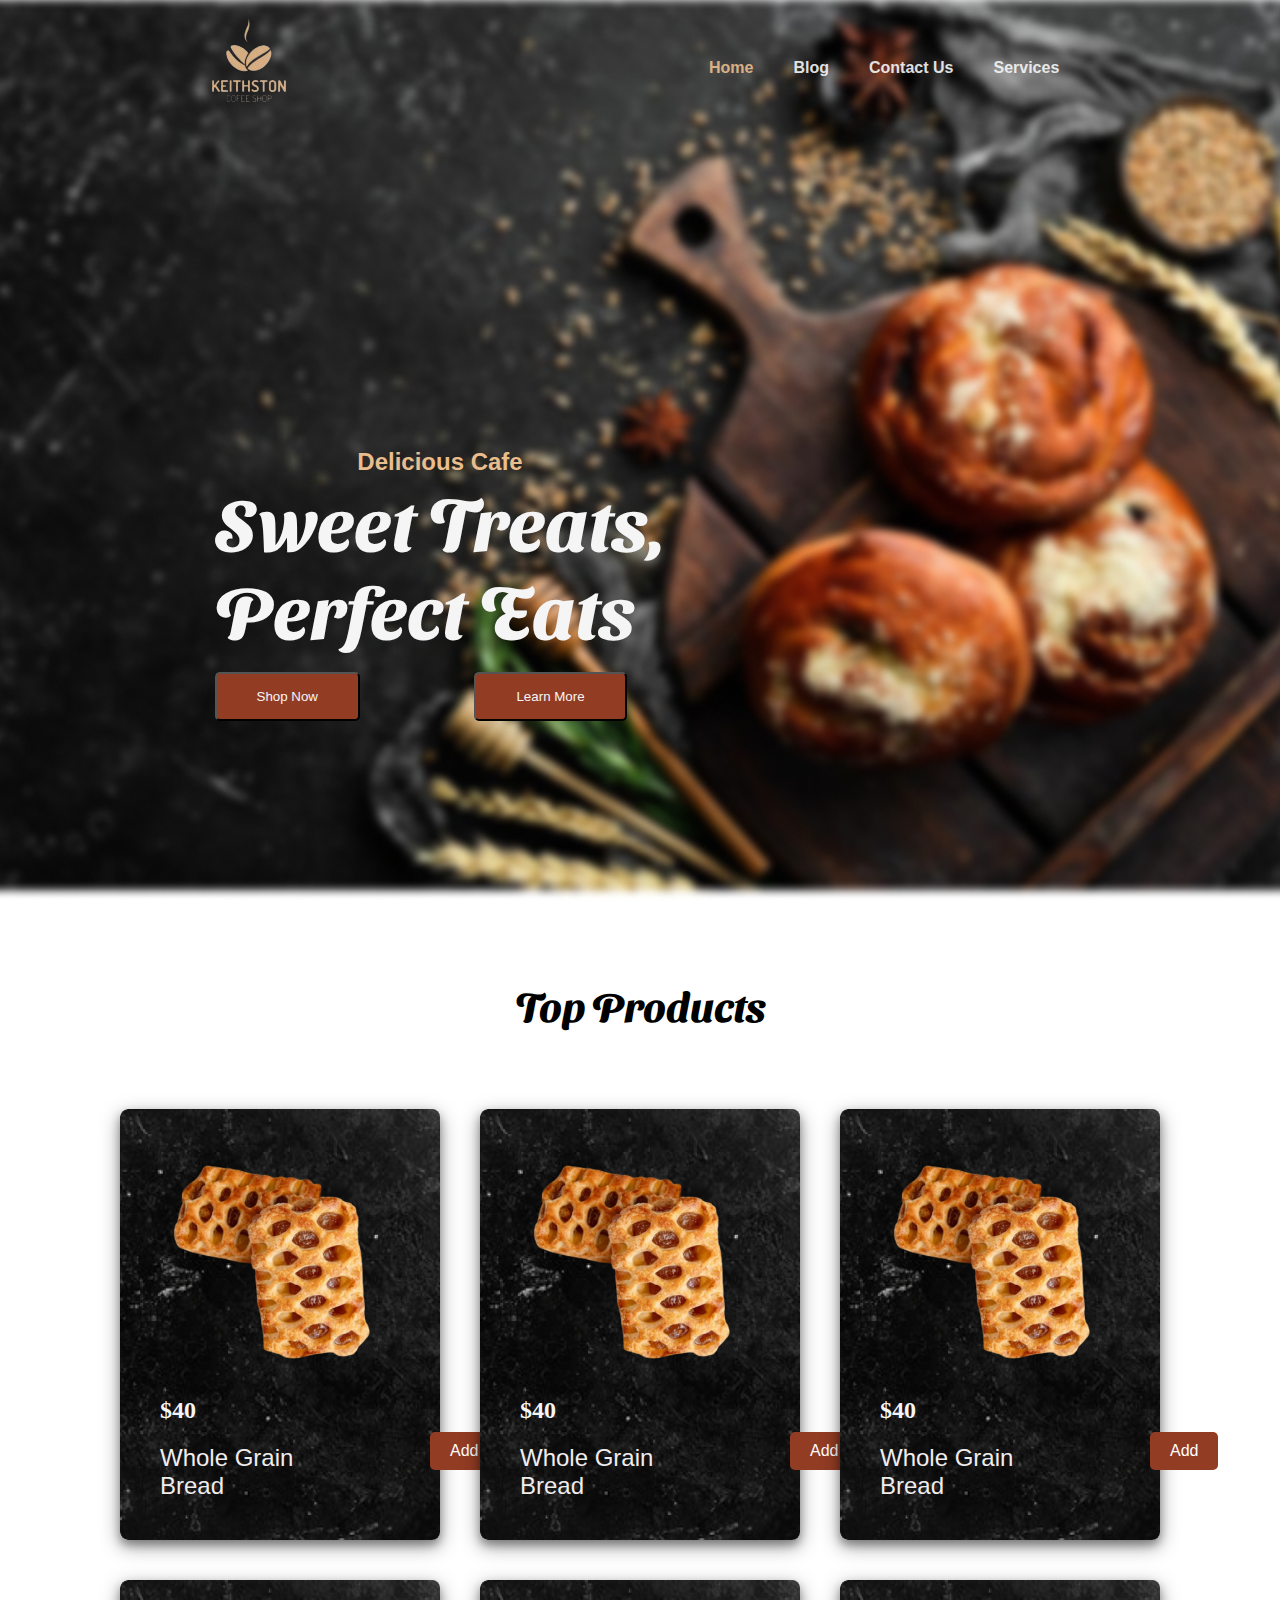
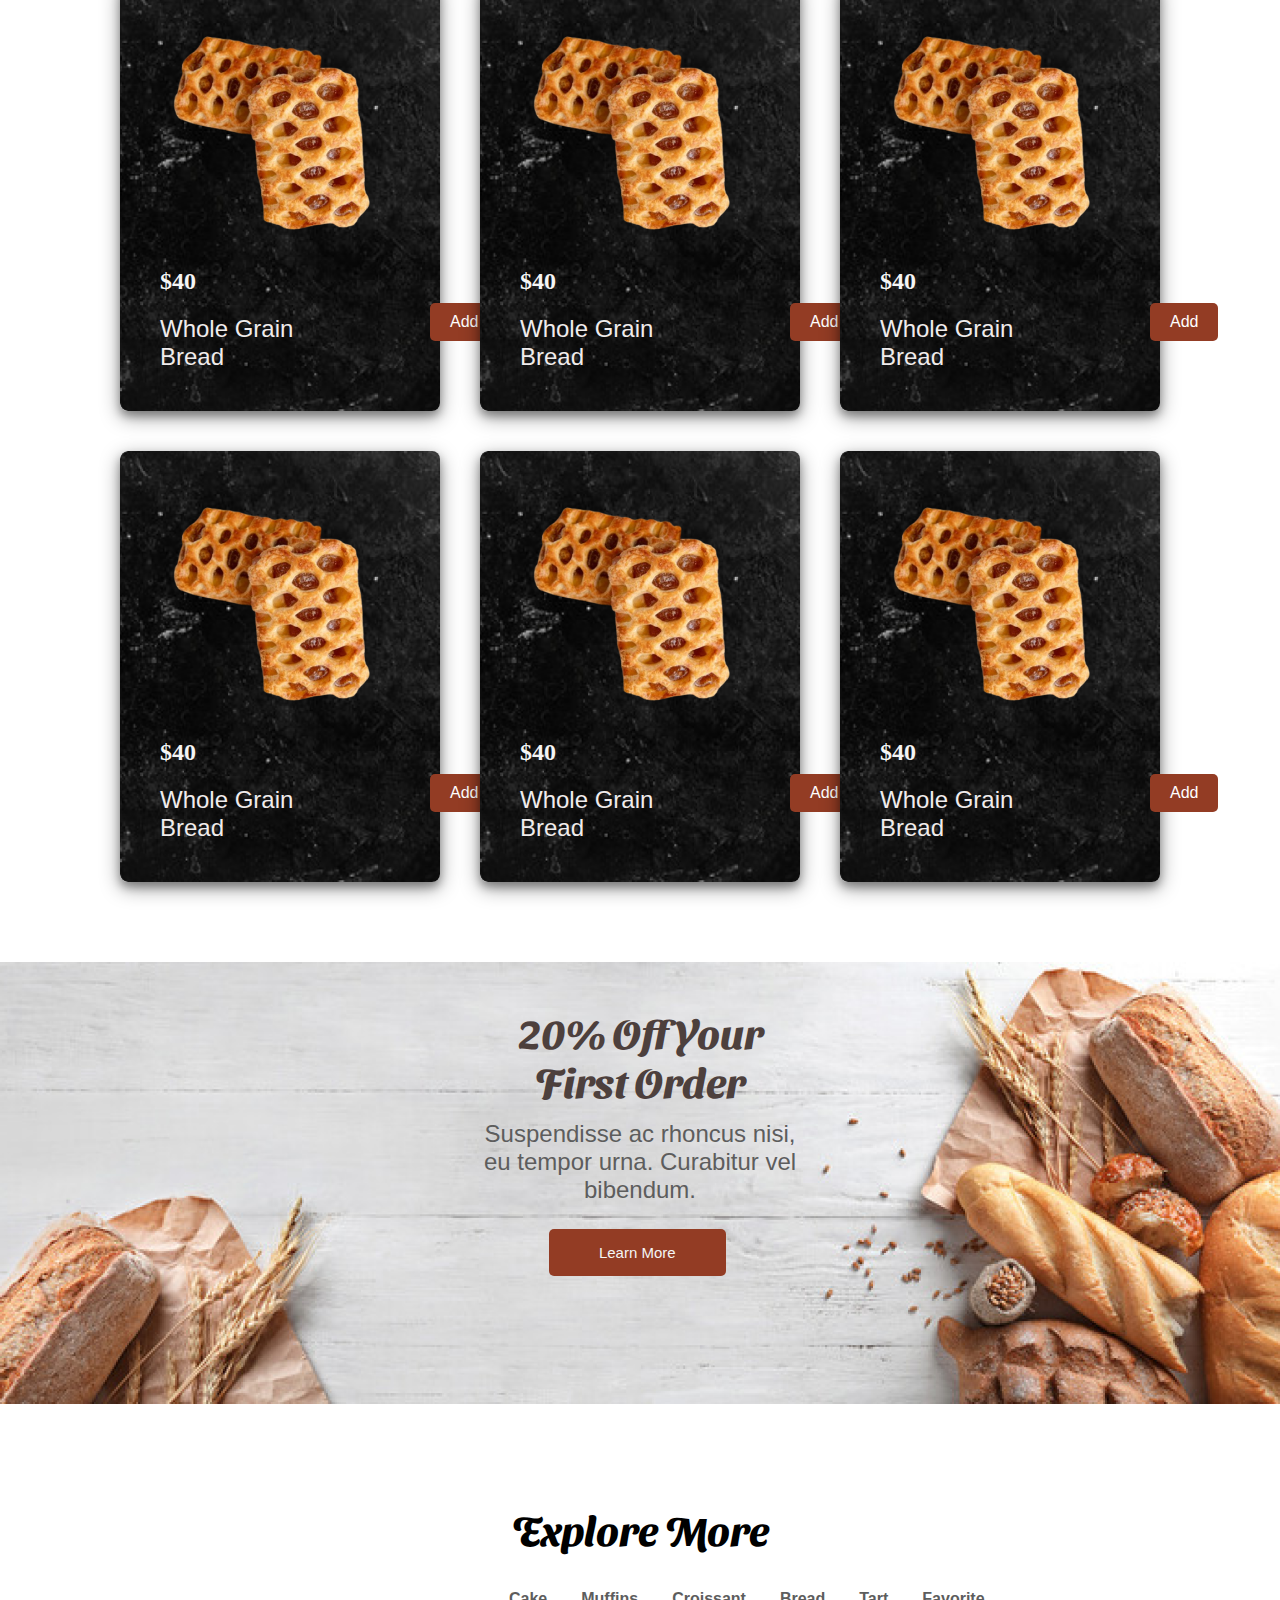
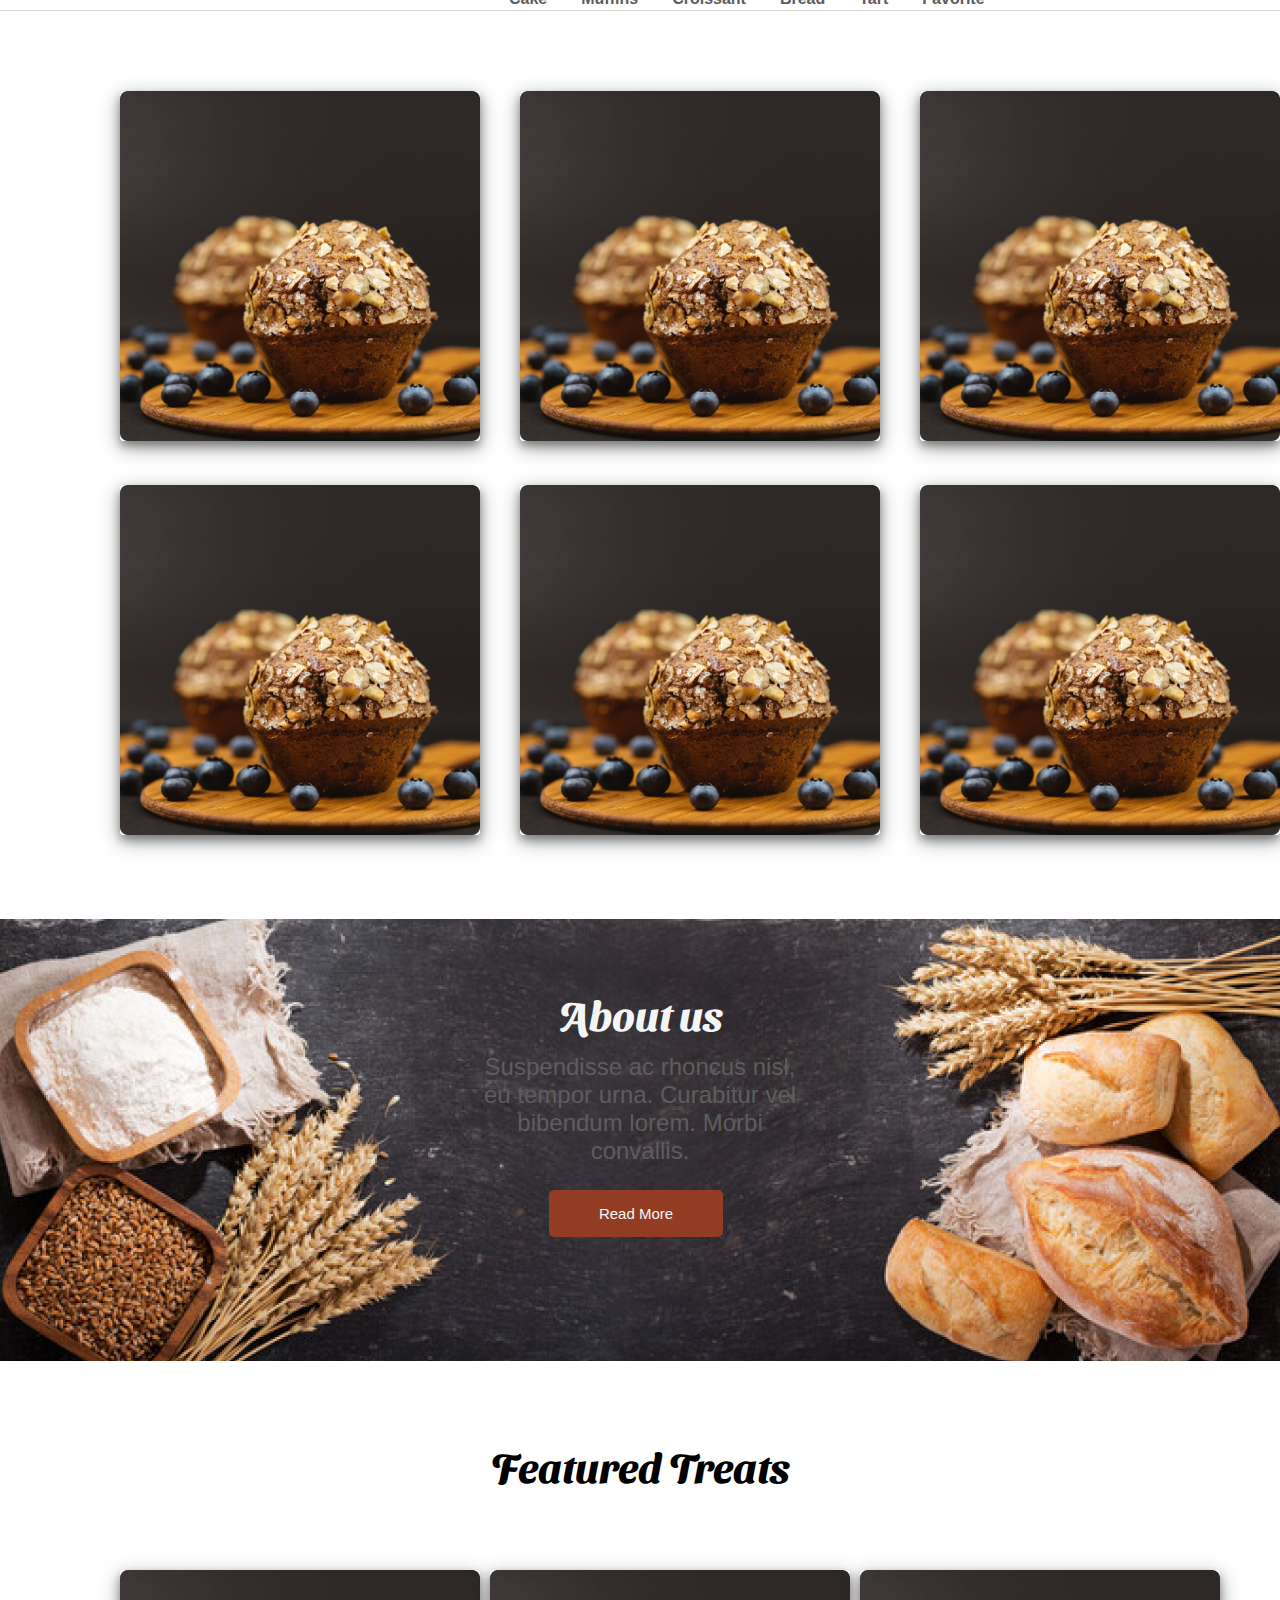
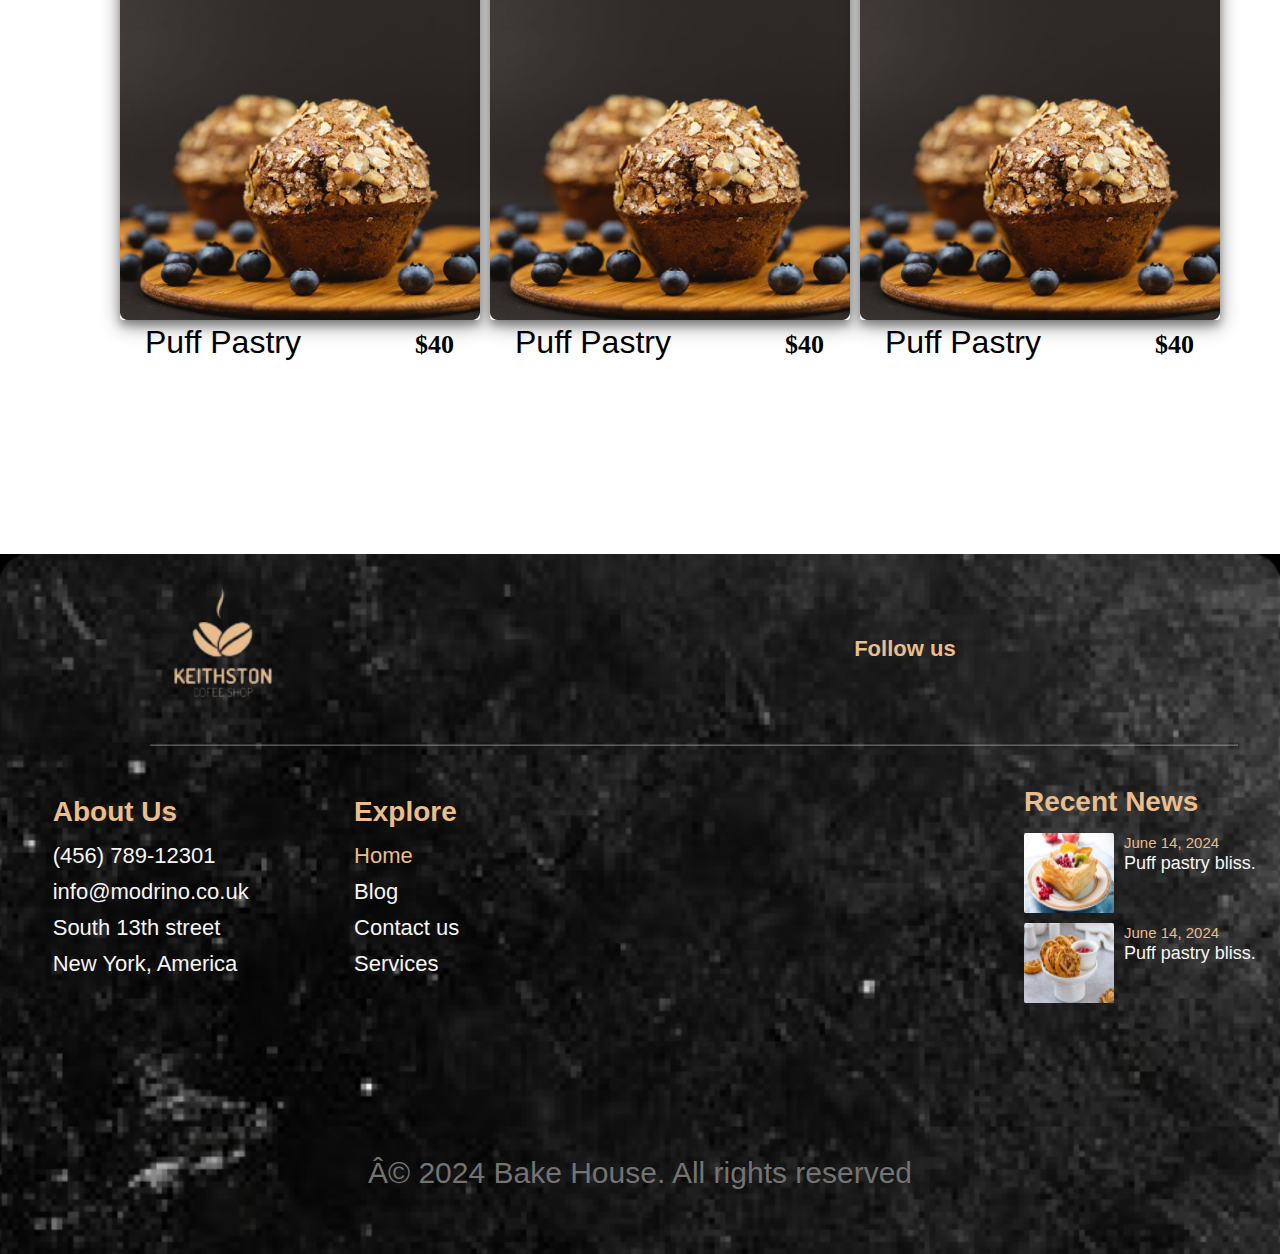
==== index.html @ 471603eb "first commit in my Projet" ====
<!DOCTYPE html>
<html lang="en">

<head>
    <meta charset="UTF-8">
    <meta http-equiv="refresh" content="3">
    <link rel="stylesheet" href="./css/style.css">
    <link rel="stylesheet" href="https://cdnjs.cloudflare.com/ajax/libs/font-awesome/6.5.1/css/all.min.css"
        integrity="sha512-DTOQO9RWCH3ppGqcWaEA1BIZOC6xxalwEsw9c2QQeAIftl+Vegovlnee1c9QX4TctnWMn13TZye+giMm8e2LwA=="
        crossorigin="anonymous" referrerpolicy="no-referrer" />
    <meta name="viewport" content="width=device-width, initial-scale=1.0">
    <link rel="icon" href="./img/logo.png" type="image/png">
    <title> - KEITHSTON COFEE SHOP</title>
</head>

<body>
    <!--Header-->
    <div class="backgroundsuper">
        <header>
            <div class="nav">
                <a href=""><img src="./img/logo.png" alt="Logo" class="logo"></a>
                <nav>              
                        <ul class="navbar">
                            <li><a href="index.html" class="active">Home</a></li>
                            <li><a href="./pages/blog.html">Blog</a></li>
                            <li><a href="./pages/contact.html">Contact Us</a></li>
                            <li><a href="./pages/services.html">Services</a></li>
                        </ul>           
                </nav>
            </div>
    
        </header>
        <!--content-->
        <section class="hero1">
            <div class="hero2">  <div class="hero-content">
               <h4 class="txt1">Delicious Cafe</h4>
            <h1 class="txt2">Sweet Treats,<br>
                Perfect Eats</h1> 
            </div>
            <div class="btn">
               <a href="index.html/#shoping"><button class="bt1" >Shop Now</button></a>
                <button class="bt2">Learn More</button>
            </div>
         </div>
          
        </section>

    </div>
    <!--- shooping-->

    <section  id="shoping" class="shop">
        <h2 class="section-titre">Top Products</h2>
        <div class="product">
            <div class="product-card">
                <img src="img/produit1.png" alt="Whole Grain Bread">
                <h3>$40</h3>
    
                <div class="product-details">
                 <p>Whole Grain <br> Bread</p>
                 <button>Add</button>
                </div>
            </div>
            <div class="product-card">
                <img src="../img/produit1.png" alt="Whole Grain Bread">
                <h3>$40</h3>
    
                <div class="product-details">
                 <p>Whole Grain <br> Bread</p>
                 <button>Add</button>
                </div>
            </div>
             <div class="product-card">
                <img src="img/produit1.png" alt="Whole Grain Bread">
                <h3>$40</h3>
    
                <div class="product-details">
                 <p>Whole Grain <br> Bread</p>
                 <button>Add</button>
                </div>
            </div>
            <div class="product-card">
                <img src="img/produit1.png" alt="Whole Grain Bread">
                <h3>$40</h3>
    
                <div class="product-details">
                 <p>Whole Grain <br> Bread</p>
                 <button>Add</button>
                </div>
            </div>
            <div class="product-card">
                <img src="img/produit1.png" alt="Whole Grain Bread">
                <h3>$40</h3>
    
                <div class="product-details">
                 <p>Whole Grain <br> Bread</p>
                 <button>Add</button>
                </div>
            </div>
            <div class="product-card">
                <img src="img/produit1.png" alt="Whole Grain Bread">
                <h3>$40</h3>
    
                <div class="product-details">
                 <p>Whole Grain <br> Bread</p>
                 <button>Add</button>
                </div>
            </div>
            <div class="product-card">
                <img src="img/produit1.png" alt="Whole Grain Bread">
                <h3>$40</h3>
    
                <div class="product-details">
                 <p>Whole Grain <br> Bread</p>
                 <button>Add</button>
                </div>
            </div>
            <div class="product-card">
                <img src="img/produit1.png" alt="Whole Grain Bread">
                <h3>$40</h3>
    
                <div class="product-details">
                 <p>Whole Grain <br> Bread</p>
                 <button>Add</button>
                </div>
            </div>
            <div class="product-card">
                <img src="img/produit1.png" alt="Whole Grain Bread">
                <h3>$40</h3>
    
                <div class="product-details">
                 <p>Whole Grain <br> Bread</p>
                 <button>Add</button>
                </div>
            </div>
        </div>
        <div class="order-section">
            <div class="content-stion">
                <h2>20% Off Your <br>First Order</h2>
                <p>Suspendisse ac rhoncus nisi,<br> eu tempor urna. Curabitur vel <br>bibendum.</p>
                <button>Learn More</button>
            </div>
        </div>
    </section>
    <!--Gallery-->
    <section class="container">
        <h2 class="section-titre">Explore More</h2>
        <div class="navbar2">
            <ul class="nav2">
                <li><a href="">Cake</a></li>
                <li><a href="">Muffins</a></li>
                <li><a href="">Croissant</a></li>
                <li><a href="">Bread</a></li>
                <li><a href="">Tart</a></li>
                <li><a href="">Favorite</a></li>
            </ul>
        </div>
        <div class="gallery">
            <div class="img-gallry">
            <img src="img/cake.png" alt="Whole Grain Bread">
                
            </div>
            <div class="img-gallry">
                <img src="img/cake.png" alt="Whole Grain Bread">
                    
                </div>
                <div class="img-gallry">
                    <img src="img/cake.png" alt="Whole Grain Bread">
                        
                    </div>
                    <div class="img-gallry">
                        <img src="img/cake.png" alt="Whole Grain Bread">
                            
                        </div>
                        <div class="img-gallry">
                            <img src="img/cake.png" alt="Whole Grain Bread">
                                
                            </div>
                            <div class="img-gallry">
                                <img src="img/cake.png" alt="Whole Grain Bread">
                                    
                                </div>
        </div>
        <div class="About">
            <div class="content2">
                <h2>About us</h2>
                <p>Suspendisse ac rhoncus nisl,<br> eu tempor urna. Curabitur vel <br> bibendum lorem. Morbi <br> convallis.</p>
                <button>Read More</button>
            </div>
        </div>
        <div class="Featured">
            <h2>Featured Treats</h2>
            <div class="featur-grid">
                <div class="grid-img">
                    <img src="./img/cake.png" alt="">
                    <div class="space">
                        <p>Puff Pastry </p>
                        <h3>$40</h3>
                    </div>
                </div>
                <div class="grid-img">
                    <img src="./img/cake.png" alt="">
                    <div class="space">
                        <p>Puff Pastry </p>
                        <h3>$40</h3>
                    </div>
                </div>
                <div class="grid-img">
                    <img src="./img/cake.png" alt="">
                    <div class="space">
                        <p>Puff Pastry </p>
                        <h3>$40</h3>
                    </div>
                </div>
            </div>
            
        </div>
    </section>
    <!---footer--->
    <footer class="footer">
        <div class="footer-container">
            <div class="footer-top">
              <img src="./img/logo.png" alt="Logo" class="logo">
              <div class="footer-right">
                <span class="follow-text">Follow us</span>
                <div class="social-icons">
                    <a href="www.facebook.com"><i class="fab fa-facebook"></i></a>
                    <a href="www.pinterest.com"><i class="fab fa-pinterest"></i></a>
                    <a href="www.whatsapp.com"> <i class="fab fa-whatsapp"></i></a>
                    <a href="www.instagram.com"><i class="fab fa-instagram"></i></a>
                </div>
              </div>
             
            </div>
        </div>
        <hr>
        <div class="footer-container-bas">
            <div class="flex-start">
                <div class="footer-column">
                    <h3>About Us</h3>
                    <p>(456) 789-12301</p>
                    <p>info@modrino.co.uk</p>
                    <p>South 13th street</p>
                    <p>New York, America</p>
                  </div>
              
                  <div class="footer-column">
                    <h3>Explore</h3>
                    <ul>
                      <li><a href="index.html" class="active">Home</a></li>
                      <li><a href="blog.html">Blog</a></li>
                      <li><a href="contact.html">Contact us</a></li>
                      <li><a href="sevice.html">Services</a></li>
                    </ul>
                  </div>
            </div>
            <div class="flex-end">
                <div class="footer-column">
                    <h3>Recent News</h3>
                    <div class="news-item">
                      <img src="img/footer1.png" alt="News Image 1">
                      <div class="news-text">
                        <p><span>June 14, 2024</span><br>Puff pastry bliss.</p>

                      </div>
                    </div>
                    <div class="news-item">
                      <img src="img/footer2.png" alt="News Image 2">
                      <div class="news-text">
                        <p><span>June 14, 2024</span><br>Puff pastry bliss.</p>
                      </div>
                    </div>
                  </div>
            </div>
           
          </div>
        
          <div class="footer-bottom">
            <p>Â© 2024 Bake House. All rights reserved</p>
          </div>
    </footer> 
    
</body>

</html>
---- css/style.css ----
@import url('https://fonts.googleapis.com/css2?family=Inter+Tight:ital,wght@0,100..900;1,100..900&family=Sansita+Swashed:wght@300..900&display=swap');

:root {
    --primary-color : #000000 ;
    --secondry-color : #F5F5F5 ;
}

* {
    margin : 0;
    padding : 0;
    box-sizing :border-box;
    
}
html{
    scroll-behavior: smooth;
}
a {
    text-decoration: none;
    font-family: 'poppins',sans-serif;
}
.backgroundsuper{
    background-image: url(../img/background-home.png);
    background-position: center;
    background-repeat: no-repeat;
    background-size: cover;
    width: 100%;
    height: 100vh;
}
 hr{
    opacity: 30%;
    max-width: 85%;
    text-align: center;
    margin-left: 150px;
} 
/****** header *****/

header {
  
    display: flex;
    justify-content: space-around;
    background-color: transparent;
    top: 0;
    left: 0;
    z-index: 1;

}
header div a img:hover{
    transform: scale(1.1);
}
.nav{
    display: flex;
    opacity: 90%;
    justify-content: space-around;
    align-items: center;
    height: 15vh;
    width: 100%;
    z-index: 1;
}
.navbar {
    display: flex;
    justify-content: center;
}
.navbar li {
    list-style: none;
    padding: 0 20px;
    
}
.navbar li a{
    font-size: 1rem;
    font-weight: 600;
    color:  var(--secondry-color);
    transition: all 0.3s ease;
}
.navbar li a:hover,
.navbar li .active {
    color: #E9BD8C;
   transform: scale(1.1);

}
.navbar li a:hover::after,
.navbar li .active::after {
    content: '';
    width: 30%;
    height: 2px;
    background-color: var(--primary-color);
    bottom: -4px;
    left: 21px;

}

.hero1{
    
    top: 128px;
    right: 900px;
    width : 100%;
    height: 100vh;
    margin-top: -1px;
    display: flex;
    justify-content: space-around; 

}
.hero1 .hero2 {
    align-self: center;
    margin-left: -400px;
}
.hero1 .hero2 .hero-content .txt1 {
   font-family: 'inter',sans-serif;
   color:#E9BD8C;
   font-size: 24px;
   text-align: center;

}
.hero1 .hero2 .hero-content .txt2 {
    font-family: 'Sansita Swashed', system-ui;
    font-size: 74px;
    color: var(--secondry-color);
    
}
.hero1  .btn {
    margin-top: 20px;
    
    width: 100%;
    align-content: space-around;
    font-family: 'inter',sans-serif;
   
}
.hero1 .btn .bt1 {
    padding: 15px 40px;
    margin-right: 110px;
    color: var(--secondry-color);
    background-color: #933C24;
    border-radius: 5px;
}
.hero1 .btn .bt2 {
    padding: 15px 40px;
    margin-right: 20px;
    background-color: #933C24;
    color: var(--secondry-color);
    background-color: #933C24;
    border-radius: 5px;
    transition: all 0.1s ease;
    
}
.hero1 .btn .bt1:hover,.hero1 .btn .bt2:hover {
   background-color : var(--secondry-color);
   opacity: 70%;
   color: #933C24;
   transform: scale(1.1);

}
.shop{
    margin-top: 80px;
    
}
.shop h2{
   text-align: center;
   margin-top: 15px;
   font-size: 41px;
   font-family: 'Sansita Swashed', system-ui;
   font-weight: bold;
   
}
.shop .product {
    display: grid;
    grid-template-columns: repeat(3, 1fr);
    gap: 40px;
    margin: 80px 120px;
}

.shop .product .product-card {
    background-image:url(../img/backproduct.png) ;
    background-size: cover;
    background-repeat: no-repeat; 
    border-radius: 8px;
    padding: 40px;
    text-align: center;
    box-shadow: 0 2px 10px rgba(16, 16, 16, 0.1);
    display: flex;
    flex-direction: column; 
    justify-content: space-between; 
    text-align: start;
    height: 100%  ;
    position: relative;
    transition: all 0.1s ease;
    box-shadow: 0 5px 9px 0 rgba(0, 0, 0, 0.3), 0 6px 20px 0 rgba(0, 0, 0, 0.4);
}
.shop .product .product-card:hover,
.product-card img:hover{
    transform: scale(1.1);
}
.product-card img{
    align-self: center;
    max-width: 100%;
    height: auto;
    margin-bottom: 25px; 
}
.product-card h3 {
    font-size: 24px;
    color: #f5f5f5;
    margin-bottom: 20px;
    align-self: flex-start;
}
.product-card p {
    padding-right: 10px; 
    font-size: 16px;
    color: #f0ecec;
    flex-grow: 1;
    font-size: 24px;
    font-weight: 500;
    font-family: 'inter',sans-serif;
  }
  .product-card button {
    background-color: #933C24;
    color: white;
    border: none;
    padding: 10px 20px;
    cursor: pointer;
    border-radius: 5px;
    font-size: 16px;
    margin-left: 240px;
    position:absolute;
    top:75%;
    left: 70px;  
  }
  .product-card button:hover {
    background-color : var(--secondry-color);
    opacity: 70%;
    color: #933C24;
    transform: scale(1.1);
  }
  .order-section {
    background-image: url(../img/Order.png);
    background-size: cover;
    background-repeat: no-repeat;
    width: 100%;
    height: 442px;
    display: flex;
    justify-content: center;
    align-content: center;
    position: relative;
  }
  .order-section .content-stion{
    margin-top: 30px;
  }
  .order-section .content-stion h2{
    color : #4d403d
  }
  .order-section .content-stion p{
    font-size: 24px;
    text-align: center;
    margin-top: 15px;
    font-family: 'inter',sans-serif;
    color: #5D5D5D;
  }
  .order-section .content-stion button{
    position: absolute;
    margin-left: 65px;
    margin-top: 25px;
    padding: 15px 50px ;
    border : none;
    border-radius: 5px;
    background: #933C24;
    color: var(--secondry-color);
    font-family: 'inter',sans-serif;
    font-size: 15px;

  }
  .order-section .content-stion button:hover{
    background-color : #b09292;
    color: #933C24;
    transform: scale(1.1);
  }
.container {
 height: 50vh;
 position: relative;
}
.container h2{
    text-align: center;
   margin-top: 100px;
   font-size: 41px;
   font-family: 'Sansita Swashed', system-ui;
   font-weight: bold;
}
.container .navbar2{
    top: 160px;
    margin-top: 35px; 
    padding: 2px;
    border-bottom: 1px solid #D9D9D9;
    
   

}
.container .navbar2 .nav2{
    margin-left: 490px;
    display: flex;
    align-items: center;
}
.container .navbar2 .nav2 li{
    margin: 0 17px;
    list-style: none;
    font-family: 'poppins',sans-serif;
}

.container .navbar2 .nav2 li a{
    color: #5D5D5D;
    font-size: 1rem;
    font-weight: 600;
    transition: all 0.1s ease;
}
.container .navbar2 .nav2 li a:hover{
   color: #933C24;
   border-bottom: 3px solid #933C24;
   transform: scale(1.1);
}
.container .gallery {
    display: grid;
    grid-template-columns: repeat(3, 1fr);
    gap: 40px;
    margin: 80px 120px;
}
.container .gallery img{
    border-radius: 1%;
    transition: all 0.1s ease;
    box-shadow: 0 5px 9px 0 rgba(0, 0, 0, 0.3), 0 6px 20px 0 rgba(0, 0, 0, 0.4);

}
.container .gallery img:hover{
     transform: scale(1.1);
     cursor: pointer;
}
.About {
    background-image: url(../img/photo\ section\ 3.png);
    background-size: cover;
    background-repeat: no-repeat;
    width: 100%;
    height: 442px;
    display: flex;
    justify-content: center;
    align-content: center;
    position: relative;

  }
  .About  .content2{
    margin-top: -30px;
  }
  .About  .content2{
    color : var(--secondry-color);
  }
  .About  .content2 p{
    font-size: 24px;
    text-align: center;
    margin-top: 15px;
    font-family: 'inter',sans-serif;
    color: #5D5D5D;
  }
  .About  .content2 button{
    position: absolute;
    margin-left: 65px;
    margin-top: 25px;
    padding: 15px 50px ;
    border : none;
    border-radius: 5px;
    background: #933C24;
    color: var(--secondry-color);
    font-family: 'inter',sans-serif;
    font-size: 15px;

  }
  .About  .content2 button:hover{
    background-color : #b09292;
    color: #933C24;
    transform: scale(1.1);
  }
  .Featured {
    margin-top: 80px;

  }
  .Featured h2 {
    text-align: center;
   margin-top: 15px;
   font-size: 41px;
   font-family: 'Sansita Swashed', system-ui;
   font-weight: bold;
  }
  .Featured .featur-grid{ 
    display: grid;
    grid-template-columns: repeat(3, 1fr);
    gap: 10px;
    margin: 80px 120px;
} 
.Featured .featur-grid  .grid-img{
    position: relative;

}
.Featured .featur-grid img{
    border-radius: 1%;
    box-shadow: 0 5px 9px 0 rgba(0, 0, 0, 0.3), 0 6px 20px 0 rgba(0, 0, 0, 0.4);

} 
.featur-grid .grid-img p{
    left: 25px;
  color: #000000;
  font-size: 32px;
  font-family: 'inter',sans-serif;
  width: 50%;
  position: absolute;
}
.featur-grid .grid-img h3{
    top: 360px;
    left: 295px;
    position: absolute;
    font-size: 26px;
    color: #000000;
    margin-bottom: 20px;
}
.featur-grid .grid-img:hover{
    transform: scale(1.1);
    cursor: pointer;
}
/**** footer ****/
.footer{
    width: 100%;
    height: 700px;
    background-image: url(../img/Footer-Background.png);
    background-size: cover;
    background-repeat: no-repeat;
    background-color: #000000;
    margin-top: 1800px;
    padding-bottom: 320px;
}
.footer-top{
    display: flex;
    max-width: 100%;
    justify-content: space-between;
    align-items: center;
    padding: 30px 80px;
    /* background: green; */
    /* border-bottom: 0.1px solid#E9BD8C; */
    margin: 0 80px;
  
}
.footer-right{
    display: flex;
    justify-content: space-evenly;
    align-items: center;
    width: 30%;
}
.footer-right .follow-text{
    font-size: 22px;
    font-weight: bold;
    color: #E9BD8C;
    font-family: 'inter',sans-serif;
}
.social-icons{
    padding: 20px;
    font-size: 24px;
}
.social-icons a i{
    color: #E9BD8C;
    font-size:30px;
}
.social-icons a{
   padding: 20px 10px;
}
.social-icons a i:hover{
    color: var(--secondry-color);
    transform: scale(1.2);
}
.start img {
    max-width: 100px;
}

.follow {
    display: flex;
    align-items: center;
    margin-right: 350px;
}

.follow h4 {
    margin-right: 15px; 
}

.icon {
    display: flex;
}

.icon i {
    margin-left: 10px;
    font-size: 20px; 
}

/**** xxxxxxxxxxxxxx *******/
  .footer-container-bas {
    display: flex;
    width: 100%;
    justify-content: space-between;
    align-items: center;
    max-width: 1300px;
    margin: 0 auto;
    padding-bottom: 20px;
    margin-top: 50px;
    padding-top: 40px;
    position: relative;
  }
  .footer-container-bas .flex-start{
   
    width: 40%;
    height: 300px;
    display: flex;
    justify-content: space-around;
    align-items: flex-start;
     position: absolute; 
    top: 0.1px;  
  }
  .footer-top img{
    height: 130px;
    cursor: pointer;
   } 
  .footer-top img:hover{
     transform: scale(1.1);

  }
  
  .footer-container-bas .flex-end{
    width: 18%;  
  }

  .footer-container-bas .flex-end .footer-column{
   
    position: absolute;
    top: -10px; 
  left: 80%;
  } 
  
  /* .footer-column {
    width: 30%;
  } */
  
  .footer-column h3 {
    font-size: 28px;
    margin-bottom: 15px;
    color: #E9BD8C;
    font-family: 'inter',sans-serif;
  }
  
  .footer-column p, 
  .footer-column a {
    font-size: 20px;
    color: #f6f5f4;
    margin-bottom: 10px;
    text-decoration: none;
    font-size: 22px;
    font-family: 'inter',sans-serif;

  }
  
  .footer-column ul {
    list-style: none;
    padding: 0;
  }
  
  .footer-column ul li {
    margin-bottom: 10px;
    font-size: 20px;
    font-family: 'inter',sans-serif;
  }
  .footer-column ul li a:hover,
  .footer-column ul li .active{
    color: #E9BD8C;
    transform: scale(1.1);
  }
  
  .news-item {
    display: flex;
    align-items: center;
    margin-bottom: 10px;
  }
  
  .news-item img {
    width: 90px;
    height: 80px;
    margin-right: 10px;
  }
  
  .news-text p {
    font-size: 18px;
    margin-top: -31px;
    font-family: 'inter',sans-serif;
    
  }
  .news-text p span{
    font-size: 15px;
    margin: 0;
    font-family: 'inter',sans-serif;
    color: #E9BD8C;
  }
  .footer-bottom {
    text-align: center;
     bottom: 2px;
    padding-top: 20px;
    transform: translateY(280PX);
    
  }
  
  .footer-bottom p {
    font-size: 30px;
    color: #737373;
    font-family: 'inter',sans-serif;
  }
.blog{
  top: 128px;
    right: 900px;
    width : 100%;
    height: 80vh;
    margin-top: -1px;
  /* background-color: red; */
}
.blog div{
  text-align: center;
  margin-top: 150px;
  margin-left: -100px;
}
.blog div h1{
  font-family: 'Sansita Swashed', system-ui;
  font-size: 50px;
  color: #E9BD8C;
}

.blog div p{
  font-family: 'inter',sans-serif;
   color:var(--secondry-color);
   font-size: 24px;
   text-align: center;
}
.blog div button{
  padding: 15px 40px;
  margin-right: 110px;
  color: var(--secondry-color);
  background-color: #933C24;
  border-radius: 5px;
}
.article{
  margin-top: 50px;
  
}
.article h2{
 text-align: center;
 margin-top: 15px;
 font-size: 41px;
 font-family: 'Sansita Swashed', system-ui;
 font-weight: bold;
 
}
.article .product {
  display: grid;
  grid-template-columns: repeat(3, 1fr);
  gap: 40px;
  margin: 80px 120px;
}
.article .product .productcard {
  background-image:url(../img/backproduct.png) ;
  background-size: cover;
  background-repeat: no-repeat; 
  border-radius: 8px;
  padding: 40px;
  text-align: center;
  box-shadow: 0 2px 10px rgba(16, 16, 16, 0.1);
  display: flex;
  flex-direction: column; 
  justify-content: space-between; 
  text-align: start;
  height: 100%  ;
  transition: all 0.1s ease;
  box-shadow: 0 5px 9px 0 rgba(0, 0, 0, 0.3), 0 6px 20px 0 rgba(0, 0, 0, 0.4);
}
.article .product .productcard:hover,
.productcard img:hover{
  transform: scale(1.1);
}
.productcard img{
  align-self: center;
  max-width: 100%;
  height: auto;
  margin-bottom: 25px; 
}
.productcard p {
  padding-right: 10px; 
  font-size: 16px;
  color: #f0ecec;
  flex-grow: 1;
  font-size: 24px;
  font-weight: 500;
  font-family: 'inter',sans-serif;
  margin-bottom: 20px;
}
.productcard button {
  background-color: #933C24;
  color: white;
  border: none;
  padding: 1px 60px;
  cursor: pointer;
  border-radius: 5px;
  font-size: 16px;
  position: absolute;
   margin-left: 240px;  
  transform: translate(-240px, 5px);
}
.productcard button:hover {
  background-color : var(--secondry-color);
  opacity: 70%;
  color: #933C24;
  transform: scale(1.1);
}
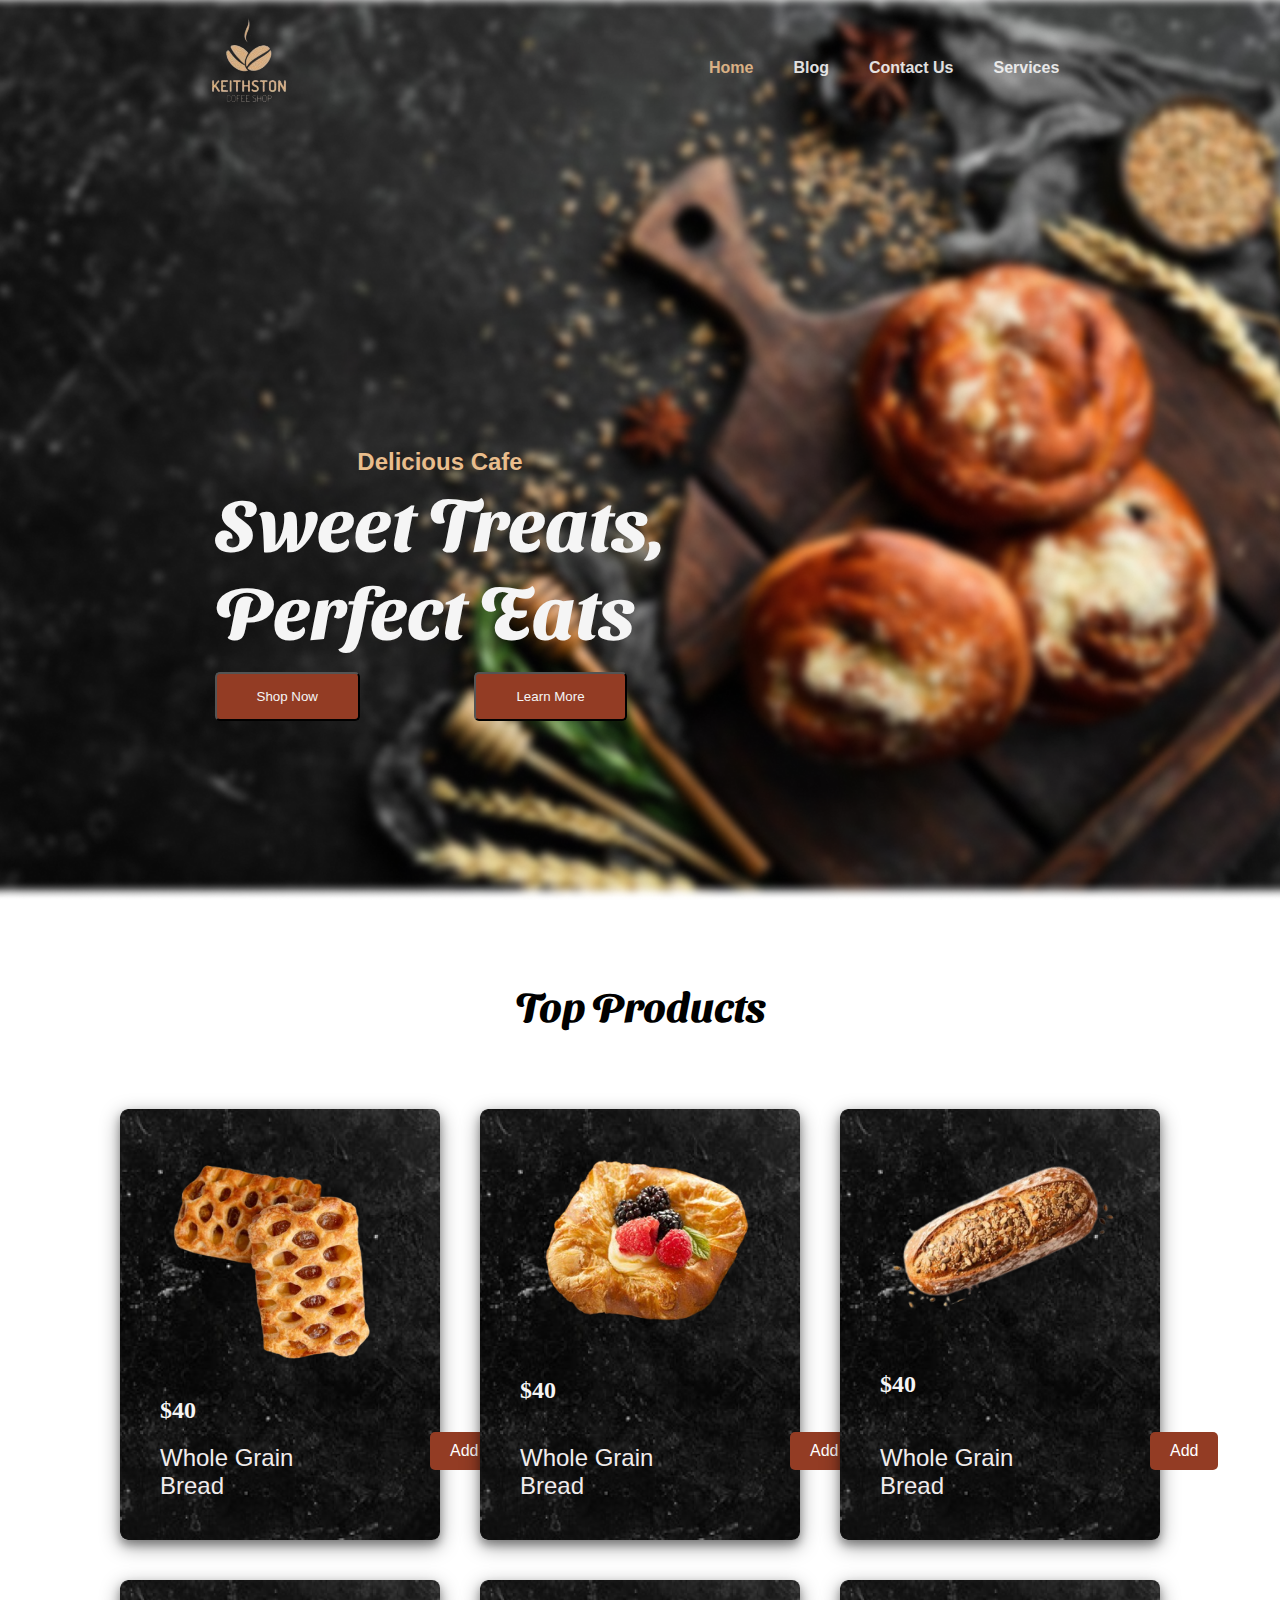
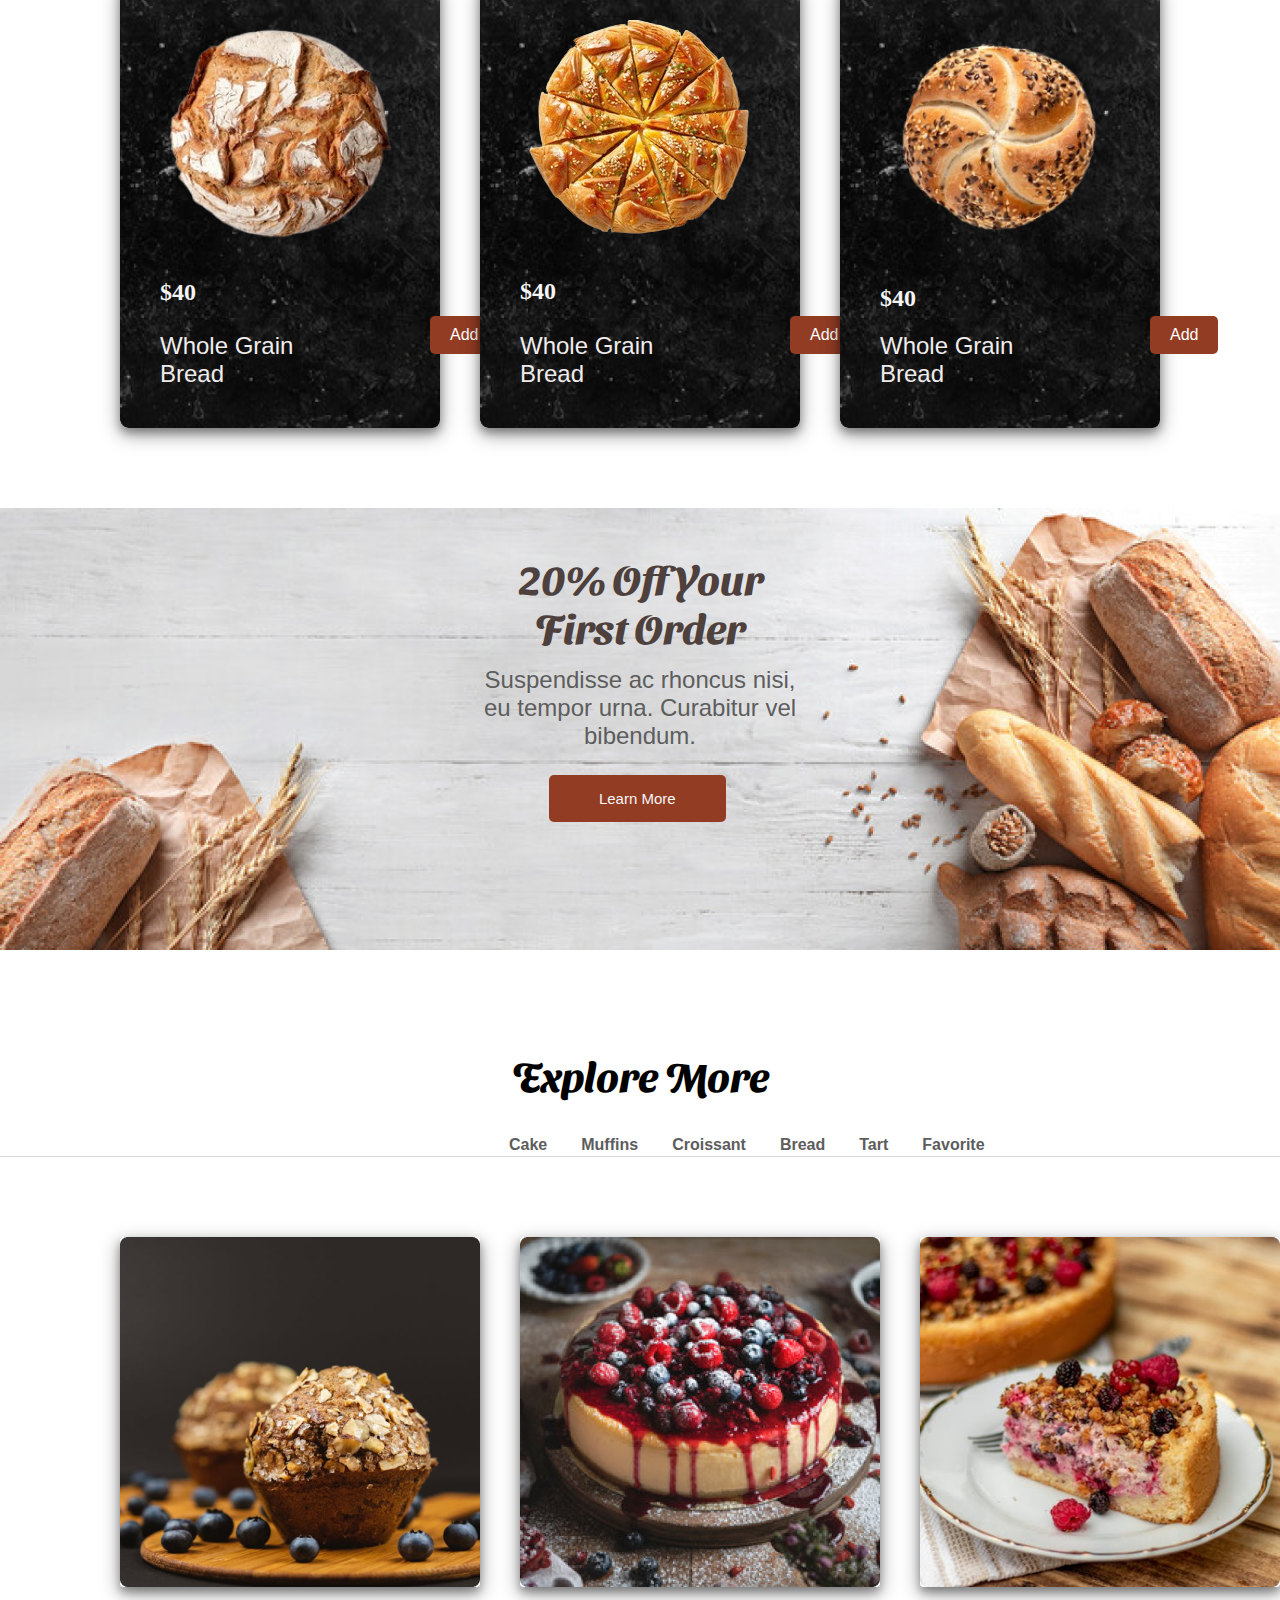
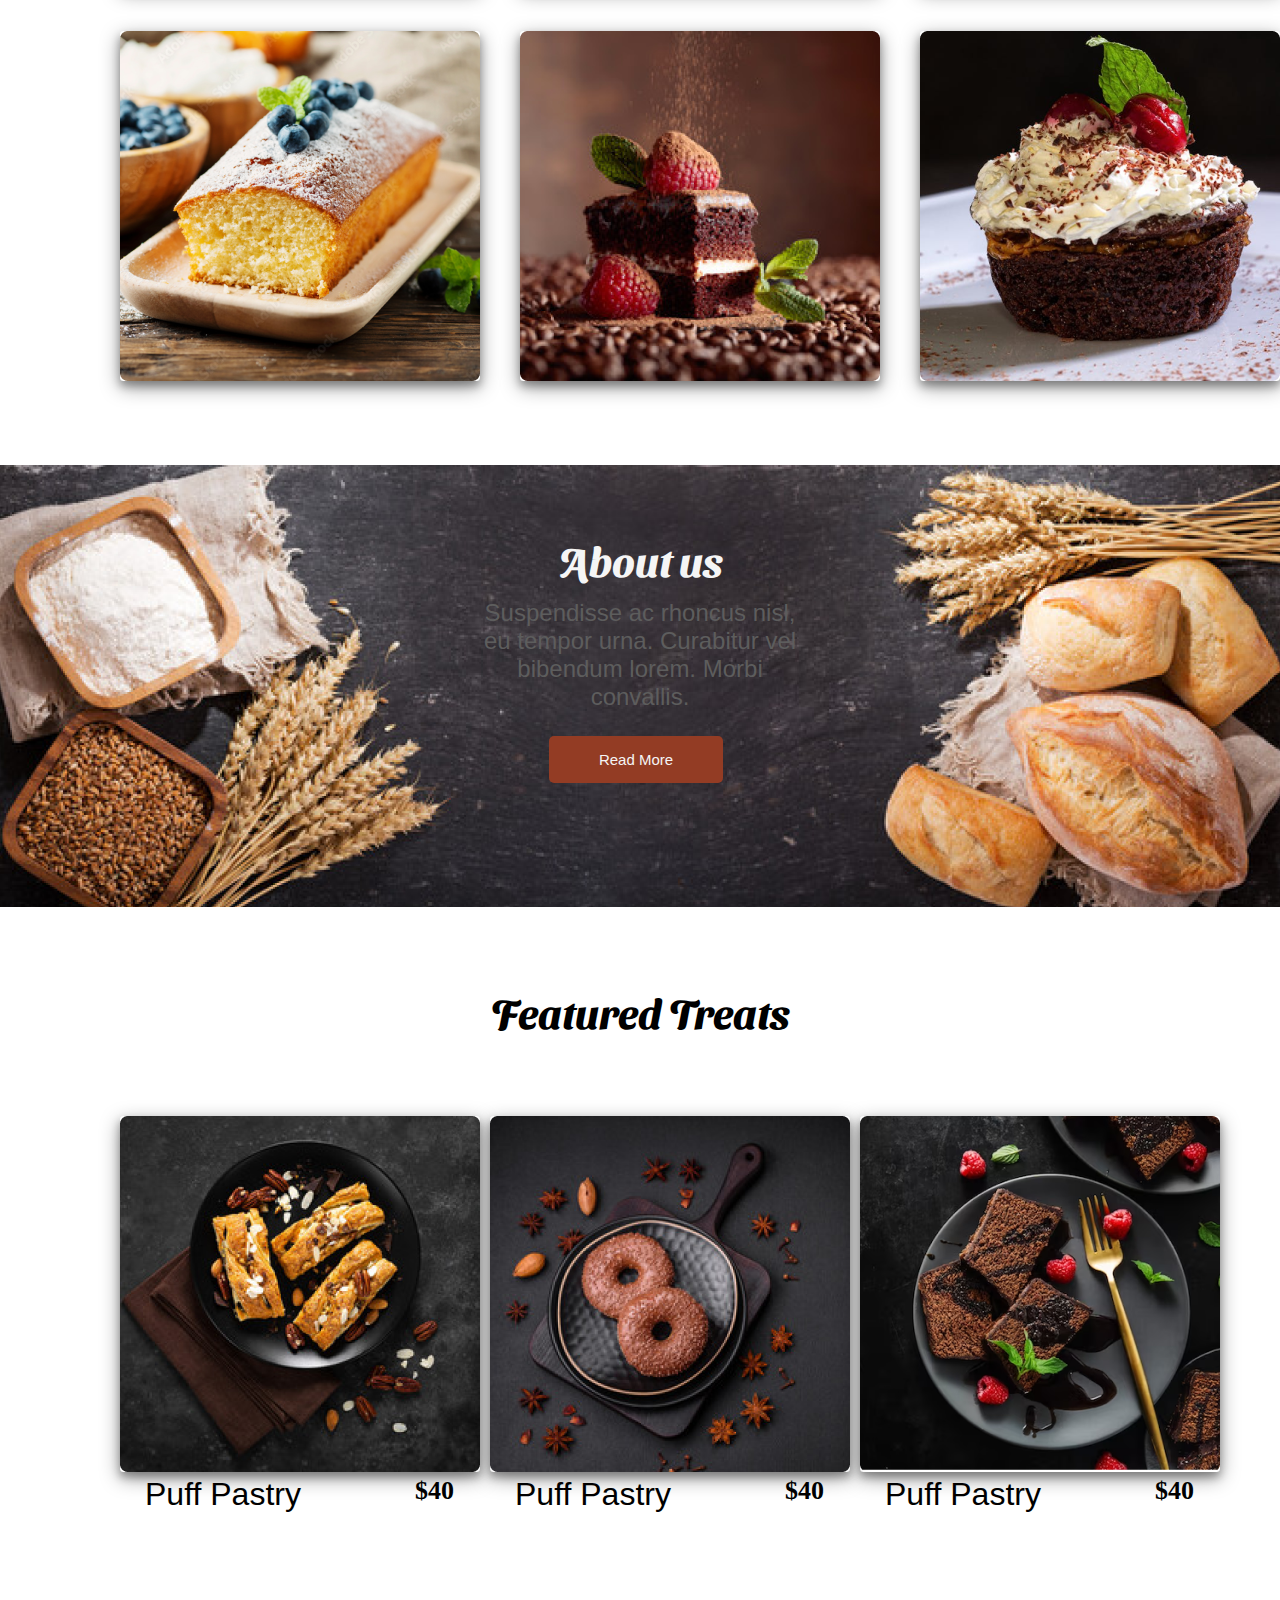
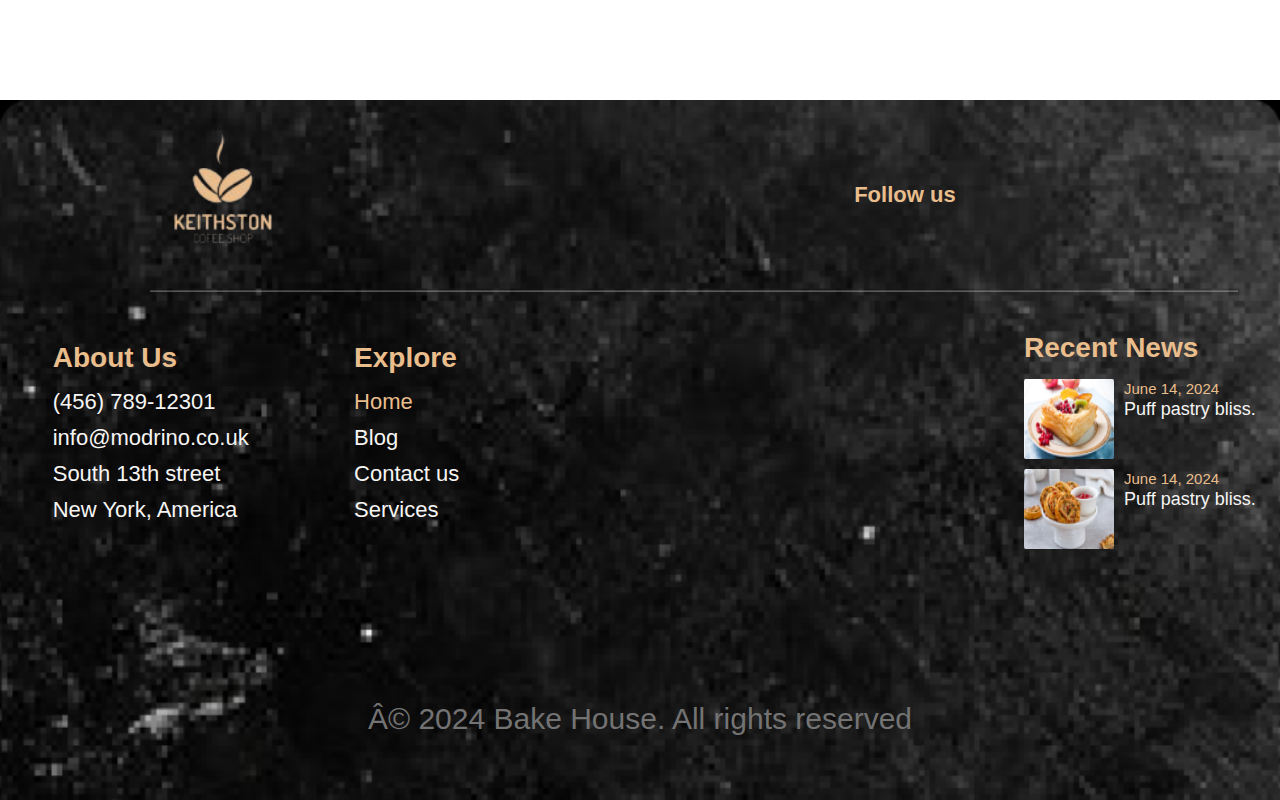
==== commit 4c0fc1a7: "Modifier and realiser mon projet et remplacer tout les photos a ca place" ====
--- a/index.html
+++ b/index.html
@@ -3,7 +3,7 @@
 
 <head>
     <meta charset="UTF-8">
-    <meta http-equiv="refresh" content="3">
+    <!-- <meta http-equiv="refresh" content="3"> -->
     <link rel="stylesheet" href="./css/style.css">
     <link rel="stylesheet" href="https://cdnjs.cloudflare.com/ajax/libs/font-awesome/6.5.1/css/all.min.css"
         integrity="sha512-DTOQO9RWCH3ppGqcWaEA1BIZOC6xxalwEsw9c2QQeAIftl+Vegovlnee1c9QX4TctnWMn13TZye+giMm8e2LwA=="
@@ -38,7 +38,7 @@
                 Perfect Eats</h1> 
             </div>
             <div class="btn">
-               <a href="index.html/#shoping"><button class="bt1" >Shop Now</button></a>
+               <a href="#shoping"><button class="bt1" >Shop Now</button></a>
                 <button class="bt2">Learn More</button>
             </div>
          </div>
@@ -61,7 +61,7 @@
                 </div>
             </div>
             <div class="product-card">
-                <img src="../img/produit1.png" alt="Whole Grain Bread">
+                <img src="img/produit 2.png" alt="Whole Grain Bread">
                 <h3>$40</h3>
     
                 <div class="product-details">
@@ -70,74 +70,48 @@
                 </div>
             </div>
              <div class="product-card">
-                <img src="img/produit1.png" alt="Whole Grain Bread">
-                <h3>$40</h3>
-    
-                <div class="product-details">
-                 <p>Whole Grain <br> Bread</p>
-                 <button>Add</button>
-                </div>
-            </div>
-            <div class="product-card">
-                <img src="img/produit1.png" alt="Whole Grain Bread">
-                <h3>$40</h3>
-    
-                <div class="product-details">
-                 <p>Whole Grain <br> Bread</p>
-                 <button>Add</button>
-                </div>
-            </div>
-            <div class="product-card">
-                <img src="img/produit1.png" alt="Whole Grain Bread">
-                <h3>$40</h3>
-    
-                <div class="product-details">
-                 <p>Whole Grain <br> Bread</p>
-                 <button>Add</button>
-                </div>
-            </div>
-            <div class="product-card">
-                <img src="img/produit1.png" alt="Whole Grain Bread">
-                <h3>$40</h3>
-    
-                <div class="product-details">
-                 <p>Whole Grain <br> Bread</p>
-                 <button>Add</button>
-                </div>
-            </div>
-            <div class="product-card">
-                <img src="img/produit1.png" alt="Whole Grain Bread">
-                <h3>$40</h3>
-    
-                <div class="product-details">
-                 <p>Whole Grain <br> Bread</p>
-                 <button>Add</button>
-                </div>
-            </div>
-            <div class="product-card">
-                <img src="img/produit1.png" alt="Whole Grain Bread">
-                <h3>$40</h3>
-    
-                <div class="product-details">
-                 <p>Whole Grain <br> Bread</p>
-                 <button>Add</button>
-                </div>
-            </div>
-            <div class="product-card">
-                <img src="img/produit1.png" alt="Whole Grain Bread">
-                <h3>$40</h3>
-    
-                <div class="product-details">
-                 <p>Whole Grain <br> Bread</p>
-                 <button>Add</button>
-                </div>
-            </div>
+                <img src="img/produit 3.png" alt="Whole Grain Bread">
+                <h3>$40</h3>
+    
+                <div class="product-details">
+                 <p>Whole Grain <br> Bread</p>
+                 <button>Add</button>
+                </div>
+            </div>
+            <div class="product-card">
+                <img src="img/produit 4.png" alt="Whole Grain Bread">
+                <h3>$40</h3>
+    
+                <div class="product-details">
+                 <p>Whole Grain <br> Bread</p>
+                 <button>Add</button>
+                </div>
+            </div>
+            <div class="product-card">
+                <img src="img/produit 5.png" alt="Whole Grain Bread">
+                <h3>$40</h3>
+    
+                <div class="product-details">
+                 <p>Whole Grain <br> Bread</p>
+                 <button>Add</button>
+                </div>
+            </div>
+            <div class="product-card">
+                <img src="img/produit 6.png" alt="Whole Grain Bread">
+                <h3>$40</h3>
+    
+                <div class="product-details">
+                 <p>Whole Grain <br> Bread</p>
+                 <button>Add</button>
+                </div>
+            </div>
+           
         </div>
         <div class="order-section">
             <div class="content-stion">
                 <h2>20% Off Your <br>First Order</h2>
                 <p>Suspendisse ac rhoncus nisi,<br> eu tempor urna. Curabitur vel <br>bibendum.</p>
-                <button>Learn More</button>
+                <a href="./pages/blog.html"><button>Learn More</button></a>
             </div>
         </div>
     </section>
@@ -156,27 +130,27 @@
         </div>
         <div class="gallery">
             <div class="img-gallry">
-            <img src="img/cake.png" alt="Whole Grain Bread">
+            <img src="img/explore 1.png" alt="Whole Grain Bread">
                 
             </div>
             <div class="img-gallry">
-                <img src="img/cake.png" alt="Whole Grain Bread">
+                <img src="img/explore 2.png" alt="Whole Grain Bread">
                     
                 </div>
                 <div class="img-gallry">
-                    <img src="img/cake.png" alt="Whole Grain Bread">
+                    <img src="img/explore 3.png" alt="Whole Grain Bread">
                         
                     </div>
                     <div class="img-gallry">
-                        <img src="img/cake.png" alt="Whole Grain Bread">
+                        <img src="img/explore 4.png" alt="Whole Grain Bread">
                             
                         </div>
                         <div class="img-gallry">
-                            <img src="img/cake.png" alt="Whole Grain Bread">
+                            <img src="img/explore 5.png" alt="Whole Grain Bread">
                                 
                             </div>
                             <div class="img-gallry">
-                                <img src="img/cake.png" alt="Whole Grain Bread">
+                                <img src="img/explore 6.png" alt="Whole Grain Bread">
                                     
                                 </div>
         </div>
@@ -184,28 +158,28 @@
             <div class="content2">
                 <h2>About us</h2>
                 <p>Suspendisse ac rhoncus nisl,<br> eu tempor urna. Curabitur vel <br> bibendum lorem. Morbi <br> convallis.</p>
-                <button>Read More</button>
+               <a href="./pages/services.html"><button>Read More</button></a> 
             </div>
         </div>
         <div class="Featured">
             <h2>Featured Treats</h2>
             <div class="featur-grid">
                 <div class="grid-img">
-                    <img src="./img/cake.png" alt="">
+                    <img src="./img/featured 1.png" alt="">
                     <div class="space">
                         <p>Puff Pastry </p>
                         <h3>$40</h3>
                     </div>
                 </div>
                 <div class="grid-img">
-                    <img src="./img/cake.png" alt="">
+                    <img src="./img/featured 2.png" alt="">
                     <div class="space">
                         <p>Puff Pastry </p>
                         <h3>$40</h3>
                     </div>
                 </div>
                 <div class="grid-img">
-                    <img src="./img/cake.png" alt="">
+                    <img src="./img/featured 3.png" alt="">
                     <div class="space">
                         <p>Puff Pastry </p>
                         <h3>$40</h3>
--- a/css/style.css
+++ b/css/style.css
@@ -607,107 +607,3 @@
     color: #737373;
     font-family: 'inter',sans-serif;
   }
-.blog{
-  top: 128px;
-    right: 900px;
-    width : 100%;
-    height: 80vh;
-    margin-top: -1px;
-  /* background-color: red; */
-}
-.blog div{
-  text-align: center;
-  margin-top: 150px;
-  margin-left: -100px;
-}
-.blog div h1{
-  font-family: 'Sansita Swashed', system-ui;
-  font-size: 50px;
-  color: #E9BD8C;
-}
-
-.blog div p{
-  font-family: 'inter',sans-serif;
-   color:var(--secondry-color);
-   font-size: 24px;
-   text-align: center;
-}
-.blog div button{
-  padding: 15px 40px;
-  margin-right: 110px;
-  color: var(--secondry-color);
-  background-color: #933C24;
-  border-radius: 5px;
-}
-.article{
-  margin-top: 50px;
-  
-}
-.article h2{
- text-align: center;
- margin-top: 15px;
- font-size: 41px;
- font-family: 'Sansita Swashed', system-ui;
- font-weight: bold;
- 
-}
-.article .product {
-  display: grid;
-  grid-template-columns: repeat(3, 1fr);
-  gap: 40px;
-  margin: 80px 120px;
-}
-.article .product .productcard {
-  background-image:url(../img/backproduct.png) ;
-  background-size: cover;
-  background-repeat: no-repeat; 
-  border-radius: 8px;
-  padding: 40px;
-  text-align: center;
-  box-shadow: 0 2px 10px rgba(16, 16, 16, 0.1);
-  display: flex;
-  flex-direction: column; 
-  justify-content: space-between; 
-  text-align: start;
-  height: 100%  ;
-  transition: all 0.1s ease;
-  box-shadow: 0 5px 9px 0 rgba(0, 0, 0, 0.3), 0 6px 20px 0 rgba(0, 0, 0, 0.4);
-}
-.article .product .productcard:hover,
-.productcard img:hover{
-  transform: scale(1.1);
-}
-.productcard img{
-  align-self: center;
-  max-width: 100%;
-  height: auto;
-  margin-bottom: 25px; 
-}
-.productcard p {
-  padding-right: 10px; 
-  font-size: 16px;
-  color: #f0ecec;
-  flex-grow: 1;
-  font-size: 24px;
-  font-weight: 500;
-  font-family: 'inter',sans-serif;
-  margin-bottom: 20px;
-}
-.productcard button {
-  background-color: #933C24;
-  color: white;
-  border: none;
-  padding: 1px 60px;
-  cursor: pointer;
-  border-radius: 5px;
-  font-size: 16px;
-  position: absolute;
-   margin-left: 240px;  
-  transform: translate(-240px, 5px);
-}
-.productcard button:hover {
-  background-color : var(--secondry-color);
-  opacity: 70%;
-  color: #933C24;
-  transform: scale(1.1);
-}